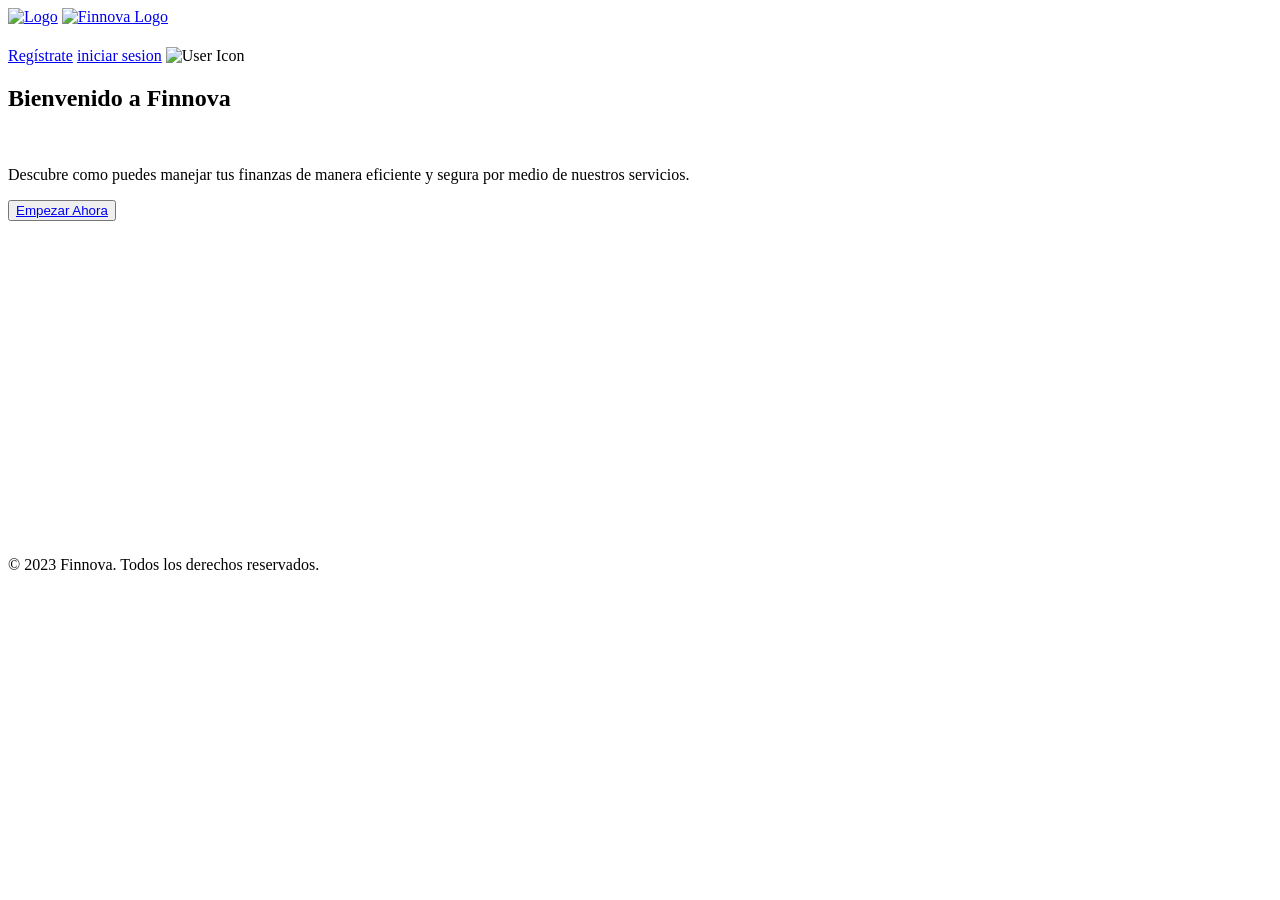
==== index.html @ d99f0bf9 "Pending changes exported from your codespace" ====
<!DOCTYPE html>
<html lang="es">
<head>
    <meta charset="UTF-8">
    <meta name="viewport" content="width=device-width, initial-scale=1.0">
    <link rel="stylesheet" href="estilos/registro.css">
    <title>Finnova</title>
</head>
<body>
    <header>
        <a href="index.html"><img class="logo"src="Estilos/img/logo_img.png" alt="Logo"></a>
        <a href="index.html"><img class="logo-nombre"src="estilos/img/Logo.png" alt="Finnova Logo"></a>
        <div class="user-icon">
            <h1></h1>
                    <a href="registro.html">Regístrate</a>
                    <a href="login.html">iniciar sesion</a>
                    <img  src="Estilos/img/user-icon.png" alt="User Icon">
        </div>

    </header>
    <main>
        <section class="presentacion">
            <h2>Bienvenido a Finnova</h2>
            <img src="Estilos/img/logo_completo.png" alt="">
            <p>Descubre como puedes manejar tus finanzas de manera eficiente y segura por medio de nuestros servicios.</p>
            <button class="boton"><a href="login.html">Empezar Ahora</a></button>
        </section>
        <section class="Videos">

            <iframe width="560" height="315" src="https://www.youtube.com/embed/zhfVRXsqQHU?si=VCQ4s5Nbaimzo3Ef" title="YouTube video player" frameborder="0" allow="accelerometer; autoplay; clipboard-write; encrypted-media; gyroscope; picture-in-picture; web-share" referrerpolicy="strict-origin-when-cross-origin" allowfullscreen></iframe>
            <iframe width="560" height="315" src="https://www.youtube.com/embed/zxVoCw3P1Gc?si=PmWGqSHFdgO4ixLC" title="YouTube video player" frameborder="0" allow="accelerometer; autoplay; clipboard-write; encrypted-media; gyroscope; picture-in-picture; web-share" referrerpolicy="strict-origin-when-cross-origin" allowfullscreen></iframe>
        </main>
    <footer>
        <p> &copy; 2023 Finnova. Todos los derechos reservados.</p>
    </footer>

    
</body>
</html>
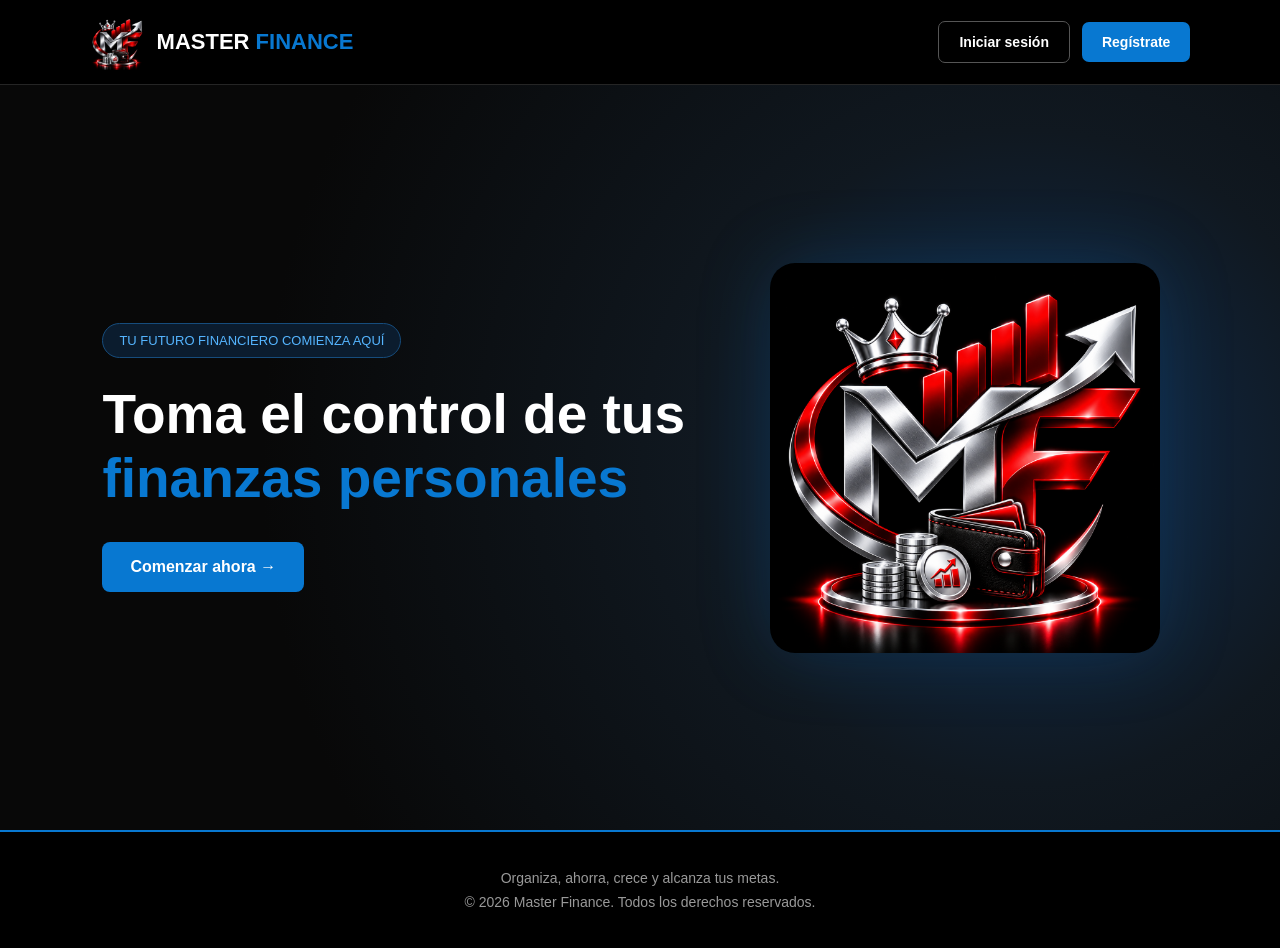
==== commit e01a86da: "Actualizacion de Master Finance" ====
--- a/index.html
+++ b/index.html
@@ -1,39 +1,359 @@
+
 <!DOCTYPE html>
 <html lang="es">
+
 <head>
     <meta charset="UTF-8">
     <meta name="viewport" content="width=device-width, initial-scale=1.0">
-    <link rel="stylesheet" href="estilos/registro.css">
-    <title>Finnova</title>
+
+    <title>Master Finance</title>
+
+    <style>
+
+        * {
+            margin: 0;
+            padding: 0;
+            box-sizing: border-box;
+            font-family: Arial, sans-serif;
+        }
+
+        :root {
+            --azul: #0878d1;
+            --azul-oscuro: #002d62;
+        }
+
+        body {
+            background: #080808;
+            color: white;
+        }
+
+        /* ENCABEZADO */
+
+        header {
+            width: 100%;
+            min-height: 85px;
+            padding: 12px 7%;
+            display: flex;
+            align-items: center;
+            justify-content: space-between;
+            background: #000;
+            border-bottom: 1px solid #252525;
+        }
+
+        .marca {
+            display: flex;
+            align-items: center;
+            gap: 12px;
+            text-decoration: none;
+        }
+
+        .logo {
+            width: 55px;
+            height: 55px;
+            object-fit: contain;
+        }
+
+        .logo-nombre {
+            font-size: 22px;
+            font-weight: bold;
+            color: white;
+        }
+
+        .logo-nombre span {
+            color: var(--azul);
+        }
+
+        /* BOTONES */
+
+        .acciones {
+            display: flex;
+            align-items: center;
+            gap: 12px;
+        }
+
+        .btn {
+            padding: 12px 20px;
+            border-radius: 7px;
+            text-decoration: none;
+            font-size: 14px;
+            font-weight: bold;
+            transition: .3s;
+        }
+
+        .btn-login {
+            color: white;
+            border: 1px solid #555;
+        }
+
+        .btn-login:hover {
+            border-color: var(--azul);
+            color: var(--azul);
+        }
+
+        .btn-registro {
+            color: white;
+            background: var(--azul);
+        }
+
+        .btn-registro:hover {
+            background: var(--azul-oscuro);
+            transform: translateY(-3px);
+        }
+
+        /* PRESENTACIÓN PRINCIPAL */
+
+        .hero {
+            min-height: calc(100vh - 155px);
+            padding: 80px 8%;
+            display: flex;
+            align-items: center;
+            justify-content: space-between;
+            gap: 50px;
+
+            background:
+                radial-gradient(
+                    circle at 80% 50%,
+                    #102d50 0%,
+                    #101820 30%,
+                    #080808 70%
+                );
+        }
+
+        .hero-texto {
+            max-width: 600px;
+        }
+
+        .etiqueta {
+            display: inline-block;
+            padding: 9px 16px;
+            border: 1px solid #164c7c;
+            border-radius: 30px;
+            color: #55b5ff;
+            background: #0b1c2e;
+            font-size: 13px;
+            margin-bottom: 25px;
+        }
+
+        .hero h1 {
+            font-size: 55px;
+            line-height: 1.15;
+            margin-bottom: 32px;
+        }
+
+        .hero h1 span {
+            color: var(--azul);
+        }
+
+        /* BOTÓN PRINCIPAL */
+
+        .btn-principal {
+            display: inline-block;
+            padding: 16px 28px;
+            color: white;
+            background: var(--azul);
+            border-radius: 8px;
+            text-decoration: none;
+            font-weight: bold;
+            transition: .3s;
+        }
+
+        .btn-principal:hover {
+            background: var(--azul-oscuro);
+            transform: translateY(-3px);
+        }
+
+        /* IMAGEN */
+
+        .hero-imagen {
+            width: 42%;
+            display: flex;
+            align-items: center;
+            justify-content: center;
+        }
+
+        .hero-imagen img {
+            width: 100%;
+            max-width: 390px;
+            border-radius: 25px;
+            filter: drop-shadow(0 0 35px #0878d130);
+            object-fit: contain;
+        }
+
+        /* PIE DE PÁGINA */
+
+        footer {
+            width: 100%;
+            padding: 30px 15px;
+            background: #000;
+            border-top: 2px solid var(--azul);
+            text-align: center;
+        }
+
+        footer p {
+            color: #999;
+            font-size: 14px;
+            margin: 8px 0;
+        }
+
+        /* TABLETS */
+
+        @media (max-width: 900px) {
+
+            header {
+                padding: 15px 4%;
+            }
+
+            .hero {
+                padding: 70px 6%;
+            }
+
+            .hero h1 {
+                font-size: 42px;
+            }
+        }
+
+        /* CELULARES */
+
+        @media (max-width: 600px) {
+
+            header {
+                min-height: 75px;
+                padding: 10px 4%;
+            }
+
+            .logo {
+                width: 43px;
+                height: 43px;
+            }
+
+            .logo-nombre {
+                font-size: 15px;
+            }
+
+            .acciones {
+                gap: 7px;
+            }
+
+            .btn {
+                padding: 9px 10px;
+                font-size: 11px;
+            }
+
+            .hero {
+                min-height: calc(100vh - 135px);
+                flex-direction: column;
+                justify-content: center;
+                text-align: center;
+                padding: 65px 22px;
+                gap: 40px;
+            }
+
+            .hero h1 {
+                font-size: 36px;
+            }
+
+            .hero-imagen {
+                width: 85%;
+            }
+
+            .hero-imagen img {
+                max-width: 280px;
+            }
+
+            footer {
+                padding: 25px 12px;
+            }
+
+            footer p {
+                font-size: 13px;
+            }
+        }
+
+    </style>
+
 </head>
+
 <body>
+
+    <!-- ENCABEZADO -->
+
     <header>
-        <a href="index.html"><img class="logo"src="Estilos/img/logo_img.png" alt="Logo"></a>
-        <a href="index.html"><img class="logo-nombre"src="estilos/img/Logo.png" alt="Finnova Logo"></a>
-        <div class="user-icon">
-            <h1></h1>
-                    <a href="registro.html">Regístrate</a>
-                    <a href="login.html">iniciar sesion</a>
-                    <img  src="Estilos/img/user-icon.png" alt="User Icon">
+
+        <a href="index.html" class="marca">
+
+            <img
+                class="logo"
+                src="Estilos/logo_master_finance.png"
+                alt="Logo Master Finance"
+            >
+
+            <div class="logo-nombre">
+                MASTER <span>FINANCE</span>
+            </div>
+
+        </a>
+
+        <!-- BOTONES DE USUARIO -->
+
+        <div class="acciones">
+
+            <a href="login.html" class="btn btn-login">
+                Iniciar sesión
+            </a>
+
+            <a href="registro.html" class="btn btn-registro">
+                Regístrate
+            </a>
+
         </div>
 
     </header>
+
+    <!-- PRESENTACIÓN -->
+
     <main>
-        <section class="presentacion">
-            <h2>Bienvenido a Finnova</h2>
-            <img src="Estilos/img/logo_completo.png" alt="">
-            <p>Descubre como puedes manejar tus finanzas de manera eficiente y segura por medio de nuestros servicios.</p>
-            <button class="boton"><a href="login.html">Empezar Ahora</a></button>
+
+        <section class="hero">
+
+            <div class="hero-texto">
+
+                <span class="etiqueta">
+                    TU FUTURO FINANCIERO COMIENZA AQUÍ
+                </span>
+
+                <h1>
+                    Toma el control de tus
+                    <span>finanzas personales</span>
+                </h1>
+
+                <a href="login.html" class="btn-principal">
+                    Comenzar ahora →
+                </a>
+
+            </div>
+
+            <div class="hero-imagen">
+
+                <img
+                    src="Estilos/logo_master_finance.png"
+                    alt="Logo Master Finance"
+                >
+
+            </div>
+
         </section>
-        <section class="Videos">
-
-            <iframe width="560" height="315" src="https://www.youtube.com/embed/zhfVRXsqQHU?si=VCQ4s5Nbaimzo3Ef" title="YouTube video player" frameborder="0" allow="accelerometer; autoplay; clipboard-write; encrypted-media; gyroscope; picture-in-picture; web-share" referrerpolicy="strict-origin-when-cross-origin" allowfullscreen></iframe>
-            <iframe width="560" height="315" src="https://www.youtube.com/embed/zxVoCw3P1Gc?si=PmWGqSHFdgO4ixLC" title="YouTube video player" frameborder="0" allow="accelerometer; autoplay; clipboard-write; encrypted-media; gyroscope; picture-in-picture; web-share" referrerpolicy="strict-origin-when-cross-origin" allowfullscreen></iframe>
-        </main>
+
+    </main>
+
+    <!-- PIE DE PÁGINA -->
+
     <footer>
-        <p> &copy; 2023 Finnova. Todos los derechos reservados.</p>
+
+        <p>Organiza, ahorra, crece y alcanza tus metas.</p>
+
+        <p>© 2026 Master Finance. Todos los derechos reservados.</p>
+
     </footer>
 
-    
 </body>
-</html> +</html>
